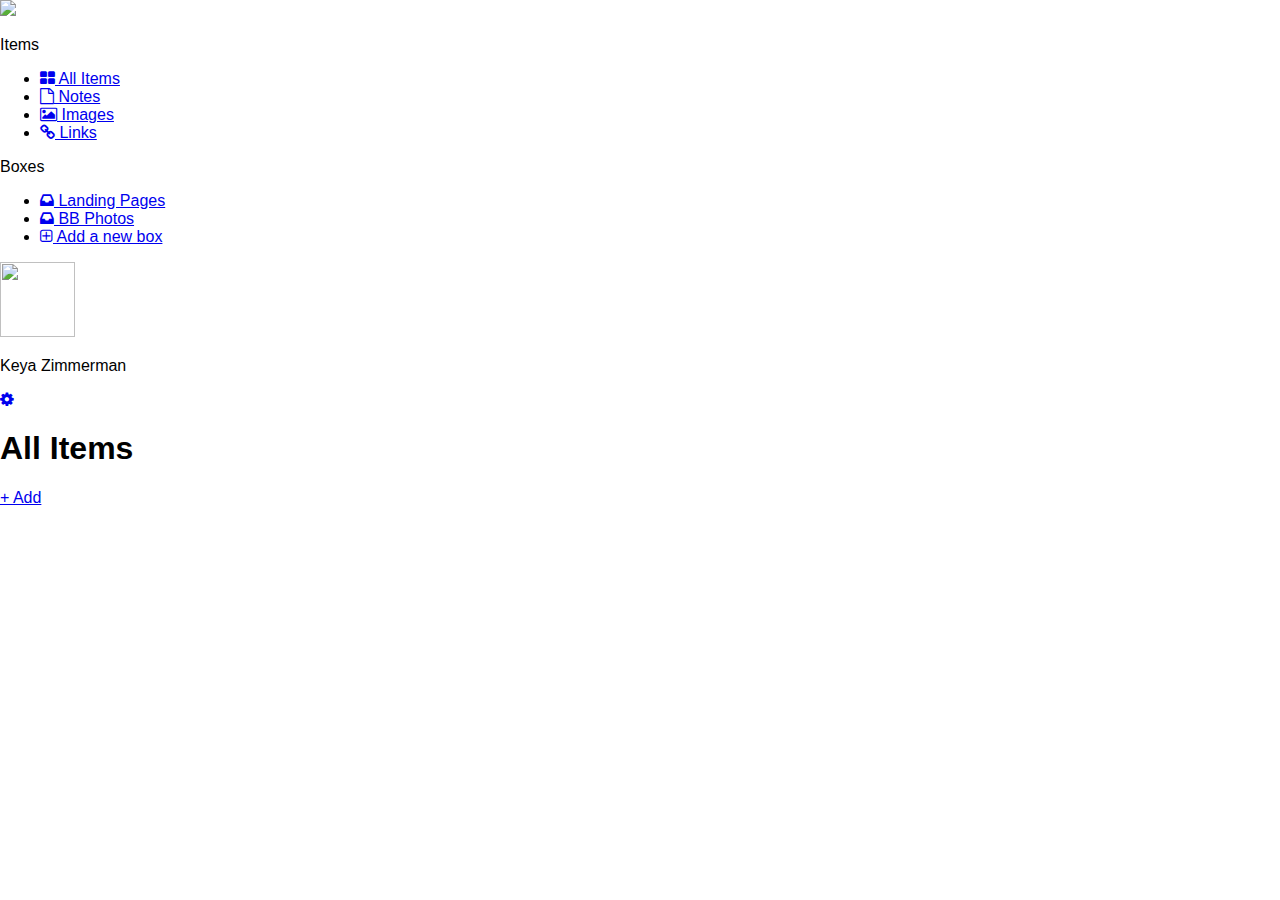
==== dashboard.html @ 2f939680 "Checkpoint 33 completed: Dashboard" ====
<!DOCTYPE html>
 <html lang="en-us">
  <head>
   <meta http-equiv="X-UA-Compatible" content="IE=Edge">
   <meta name="viewport" content="width=device-width, initial-scale=1">
   <meta charset="UTF-8">
 
   <title>Dashboard | Blocbox</title>
 
   <!-- Google Fonts -->
   <link href='http://fonts.googleapis.com/css?family=Lato:300,400,700,300italic,400italic,700italic|Varela+Round' rel='stylesheet' type='text/css'>
 
   <!-- CSS -->
   <link rel="stylesheet" href="css/normalize.css">
   <link rel="stylesheet" href="css/style.css">
   <link rel="stylesheet" href="css/font-awesome.css">
 
  </head>
  <body class="dashboard">
     <!-- LEFT NAV -->
     <nav id="left-nav" class="left-nav">
       <a href="#" class="site-logo"><img src="images/site-logo.png" /></a>
       <div class="items">
         <p>Items</p>
         <ul>
           <li><a href="#"><i class="fa fa-th-large"></i> All Items</a></li>
           <li><a href="#"><i class="fa fa-file-o"></i> Notes</a></li>
           <li><a href="#"><i class="fa fa-picture-o"></i> Images</a></li>
           <li><a href="#"><i class="fa fa-link"></i> Links</a></li>
         </ul>
         <p>Boxes</p>
         <ul>
           <li><a href="#"><i class="fa fa-inbox"></i> Landing Pages</a></li>
           <li><a href="#"><i class="fa fa-inbox"></i> BB Photos</a></li>
           <li><a href="#"><i class="fa fa-plus-square-o"></i> Add a new box</a></li>
         </ul>
       </div>
       <div class="settings">
        <img width="75" height="75" src="/Users/v644093/Downloads/Bloc/BlocBox/images/testimonial.png">
        <p>Keya Zimmerman</p>
        <a href="#"><i class="fa fa-cog"></i></a>
       </div>
     </nav>
     <main role="main">
   <!-- Benefits -->
   <section class="content">
     <div class="container">
       <div class="header">
         <h1>All Items</h1>
         <a href="#" class="btn">+ Add</a>
       </div>
     </div>
     <div class="container">
       <div class="content-item">
         <div class="item-box">
         </div>
       </div>
       <div class="content-item">
         <div class="item-box">
         </div>
       </div>
       <div class="content-item">
         <div class="item-box">
         </div>
       </div>
       <div class="content-item">
         <div class="item-box">
         </div>
       </div>
       <div class="content-item">
         <div class="item-box">
         </div>
       </div>
       <div class="content-item">
         <div class="item-box">
         </div>
       </div>
       <div class="content-item">
         <div class="item-box">
         </div>
       </div>
       <div class="content-item">
         <div class="item-box">
         </div>
       </div>
       <div class="content-item">
         <div class="item-box">
         </div>
       </div>
       <div class="content-item">
         <div class="item-box">
         </div>
       </div>
     </div>
   </section>
 </main>
   </body>
 </html>
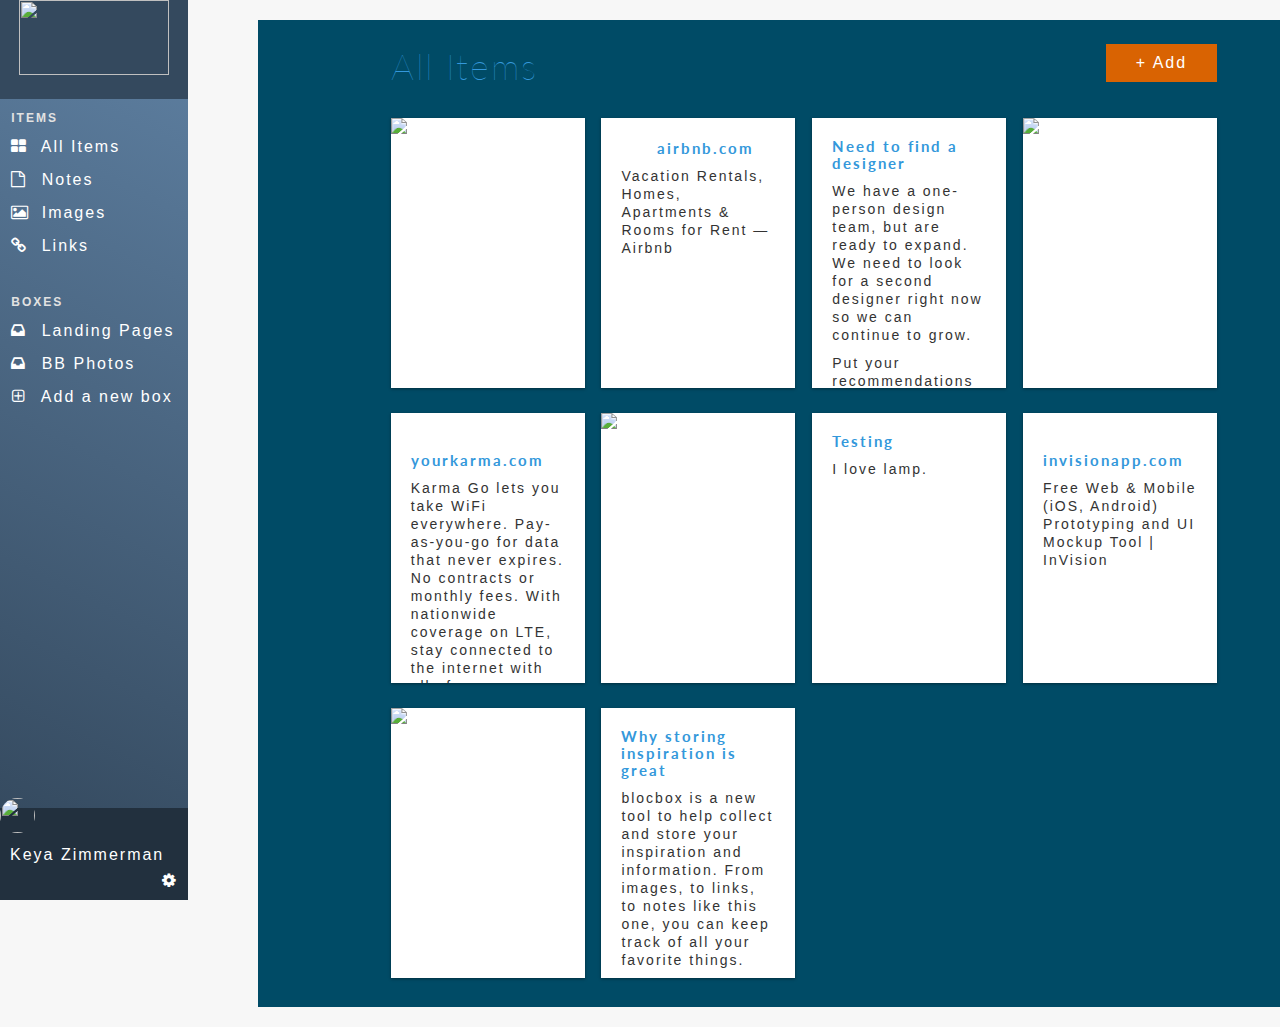
==== commit eb584818: "Checkpoint 34 completed" ====
--- a/dashboard.html
+++ b/dashboard.html
@@ -12,14 +12,14 @@
  
    <!-- CSS -->
    <link rel="stylesheet" href="css/normalize.css">
-   <link rel="stylesheet" href="css/style.css">
+   <link rel="stylesheet" href="css/blocbox.css">
    <link rel="stylesheet" href="css/font-awesome.css">
  
   </head>
   <body class="dashboard">
      <!-- LEFT NAV -->
      <nav id="left-nav" class="left-nav">
-       <a href="#" class="site-logo"><img src="images/site-logo.png" /></a>
+       <a href="#" class="site-logo"><img width="150" height="75" src="/Users/v644093/Downloads/Bloc/BlocBox/images/blocboxlogo.png" /></a>
        <div class="items">
          <p>Items</p>
          <ul>
@@ -50,48 +50,68 @@
          <a href="#" class="btn">+ Add</a>
        </div>
      </div>
-     <div class="container">
-       <div class="content-item">
-         <div class="item-box">
-         </div>
-       </div>
-       <div class="content-item">
-         <div class="item-box">
-         </div>
-       </div>
-       <div class="content-item">
-         <div class="item-box">
-         </div>
-       </div>
-       <div class="content-item">
-         <div class="item-box">
-         </div>
-       </div>
-       <div class="content-item">
-         <div class="item-box">
-         </div>
-       </div>
-       <div class="content-item">
-         <div class="item-box">
-         </div>
-       </div>
-       <div class="content-item">
-         <div class="item-box">
-         </div>
-       </div>
-       <div class="content-item">
-         <div class="item-box">
-         </div>
-       </div>
-       <div class="content-item">
-         <div class="item-box">
-         </div>
-       </div>
-       <div class="content-item">
-         <div class="item-box">
-         </div>
-       </div>
-     </div>
+      <div class="container">
+        <div class="content-item">
+          <div class="item-box">
+          <img src="http://static.pexels.com/wp-content/uploads/2014/11/red-wine-tapas-3540-825x550.jpg">
+          </div>
+        </div>
+        <div class="content-item">
+          <div class="item-box">
+         <h2><img class="favicon" src="https://www.airbnb.com/favicon.ico"> <a href="#">airbnb.com</a></h2>
+         <p>Vacation Rentals, Homes, Apartments &amp; Rooms for Rent &mdash; Airbnb</p>
+          </div>
+        </div>
+        <div class="content-item">
+          <div class="item-box">
+          <h2><a href="#">Need to find a designer</a></h2>
+          <p>We have a one-person design team, but are ready to expand. We need to look for a second designer right now so we can continue to grow.</p>
+          <p>Put your recommendations here so we can view all of them. ...</p>
+          </div>
+        </div>
+        <div class="content-item">
+          <div class="item-box">
+          <img src="http://41.media.tumblr.com/90ef0b4692e0ba4df321674c3572e5ba/tumblr_ndyve8fmFa1tubinno1_r1_1280.jpg">
+          </div>
+        </div>
+        <div class="content-item">
+          <div class="item-box">
+          <h2><img class="favicon" src="https://www.yourkarma.com/favicon.ico"> <a href="#">yourkarma.com</a></h2>
+          <p>Karma Go lets you take WiFi everywhere. Pay-as-you-go for data that never expires. No contracts or monthly fees. With nationwide coverage on LTE, stay connected to the internet with all of your devices, seamlessly.</p>
+          </div>
+        </div>
+        <div class="content-item">
+          <div class="item-box">
+          <img src="http://41.media.tumblr.com/0390d80d6c8cc4a7096033182a4bfe8a/tumblr_ndyvukSjNl1tubinno1_1280.jpg">
+          </div>
+        </div>
+        <div class="content-item">
+          <div class="item-box">
+          <h2><a href="#">Testing</a></h2>
+          <p>I love lamp.</p>
+          </div>
+        </div>
+        <div class="content-item">
+          <div class="item-box">
+          <h2><img class="favicon" src="https://www.invisionapp.com/favicon.ico"> <a href="#">invisionapp.com</a></h2>
+          <p>Free Web &amp; Mobile (iOS, Android) Prototyping and UI Mockup Tool | InVision</p>
+          </div>
+        </div>
+        <div class="content-item">
+          <div class="item-box">
+          <img src="http://41.media.tumblr.com/fddb3f2b0bdf390efd7ea87372e75fa5/tumblr_ndyg3pYbKW1tubinno1_1280.jpg">
+          </div>
+        </div>
+        <div class="content-item">
+          <div class="item-box">
+          <h2><a href="#">Why storing inspiration is great</a></h2>
+          <p>blocbox is a new tool to help collect and store your inspiration and information. From images, to links, to notes like this one, you can keep track of all your favorite things.</p>
+          </div>
+        </div>
+      </div> 
+    </section>
+  </main>
+
    </section>
  </main>
    </body>
--- a/css/blocbox.css
+++ b/css/blocbox.css
@@ -0,0 +1,556 @@
+html, body {
+  overflow-x: hidden;
+}
+
+body {
+  font-family: 'Rubik', Helvetica, Arial, sans-serif;
+  letter-spacing: 2px;
+  color: #333333;
+}
+
+h1, h2, h3, h4 {
+  font-family: 'Quando', Helvetica, Arial, sans-serif;
+}
+
+p {
+  font-size: 16px;
+  line-height: 19px;
+  font-weight: 100;
+}
+
+a {
+  text-decoration: none;
+}
+
+ul {
+  list-style: none;
+}
+
+header nav {
+  padding: 3% 0;
+  font-size: 1em;
+}
+
+header {
+  margin-bottom: 0;
+}
+
+header nav ul {
+   display:inline;
+   text-align: right;
+   float:right;
+   margin:-20px;;
+ }
+
+header nav ul > li {
+  float: left;
+  display: inline;
+  padding: 25px 20px;
+}
+
+.footer {
+  text-align: center;
+  align-content: center;
+  background: #004b66;
+  padding: 10px 0;
+  color: white;
+}
+
+.footer p {
+  color: #a4a3a3;
+}
+
+.footer a {
+  color: white;
+}
+
+.contactbuttons {
+  padding-top: 20px;
+  width: 50%;
+  margin-left: 41%;
+  color: #d96302;
+
+}
+
+.social {
+  float: left;
+  margin-left: 30px;
+}
+
+.link {
+  float: left;
+  margin-left: 30px;
+}
+
+.links {
+  width: 50%;
+  margin-left: 34%;
+}
+
+.container {
+
+  padding-left: 5px;
+  padding-right: 5px;
+  position: relative;
+}
+
+.container:before,
+.container:after {
+  content: " ";
+  display: table;
+}
+
+.container:after {
+  clear: both;
+}
+
+.one-half, .one-third {
+  width: 94%;
+  float: left;
+  position: relative;
+  min-height: 1px;
+  margin: 0, 4%, 20px;
+}
+
+@media (min-width: 768px) {
+  .container {
+    width: 750px;
+  }
+}
+
+@media (min-width: 992px) {
+  .container {
+    width: 970px;
+  }
+  
+  .one-half {
+    width: 48%;
+  }
+  
+  .one-third {
+    width: 25.33333%;
+  }
+}
+
+@media (min-width: 1200px) {
+  .container {
+    width: 1170px;
+    margin: 0 10%;
+  }
+}
+
+#logo {
+  vertical-align: middle;
+  float: left;
+  margin-left: 5%;
+}
+
+#herotext {
+  padding-left: 50px;
+  float:right;
+  width: 45%;
+}
+
+#herotext > a {
+  padding: 5px 15px;
+  color: black;
+  background: #d96302;
+  margin-top: 50px;
+  margin-left: 25%;
+}
+
+.herocaption {
+  padding-left: 50px;
+  font-size: 2.3em;
+  text-shadow: 2px 2px #3E3D3D;
+}
+
+#herodesc {
+  font-family: 'Rubik', Helvetica, Arial, sans-serif;
+  font-size: 1.4em;
+  text-align: center;
+}
+
+#hero {
+  color: white;
+  background: url(/Users/v644093/Downloads/Bloc/BlocBox/images/background.jpg) no-repeat center center; 
+  -webkit-background-size: cover;
+  -moz-background-size: cover;
+  -o-background-size: cover;
+  background-size: cover;
+  height: 100vh;
+}
+
+#menu {
+  float: left;
+}
+
+#features {
+  clear:both;
+}
+
+.feature {
+  clear:both;
+}
+
+.featuredetailleft {
+  margin-top: 90px;
+  width: 400px;
+  margin-right: -50px;
+  text-align: right;
+  padding: 10px 50px;
+}
+
+.featuredetailright {
+  margin-top: 80px;
+  width: 400px;
+  text-align: left;
+  margin-right: 100px;
+
+  padding: 10px 0;
+}
+
+#signbuttons {
+  float: right;
+  
+}
+
+#signbuttons a {
+  color: white;
+}
+
+
+.testimonials {
+  margin-top: 450px;
+  background-color: #004b66;
+  padding: 50px 100px;
+}
+
+#testimonialsheading {
+  text-align: center;
+  color: white;
+}
+
+.testdesc {
+  float: right;
+  color: white;
+  width: 700px;
+  margin-top: 30px;
+}
+
+.testimage {
+  margin-left: 150px;
+  margin-top: -10px;
+}
+
+#testimonialstab {
+  margin-bottom: 100px;
+  margin-left: auto;
+  margin-right: auto;
+}
+
+.pricing {
+  text-align: center;
+  padding: 50px 0;
+  clear:both;
+}
+
+.pricing:after {
+  content: " ";
+  display: table;
+}
+
+.pricing:after {
+  clear:both;
+}
+
+.pricing h1 {
+  font-size: 3em;
+  margin-bottom: -10px;
+  color: #004b66;
+}
+
+.pricingbox {
+  padding: 20px 0 30px 0;
+  border: 1px solid lightgray;
+  margin-left: 70px;
+  margin-top: 40px;
+  box-shadow: 1px 1px 1px lightgray;
+}
+
+.testdot {
+  float: left;
+  padding-top: 30px;
+  
+}
+
+.starttrial {
+  margin-top: 50px;
+}
+
+.starttrial1 {
+  margin-top: 85px;
+}
+
+.videoimageleft {
+  margin-top: 50px;
+  margin-left: 100px;
+  padding: 20px 0;
+}
+.videoimageright {
+  margin-left: 200px;
+  margin-top: 50px;
+  padding: 20px 0;
+}
+
+.tabs {
+  position: relative;   
+  min-height: 270px; /* This part sucks */
+  clear: both;
+  margin-top: 30px;
+  margin-bottom: 0;
+  
+}
+.tab {
+  float: left;
+  margin-left: 275px;
+}
+.tab label {
+  background: url(/Users/v644093/Downloads/Bloc/BlocBox/images/testimonialbutton.png) no-repeat center center; 
+  padding: 20px;
+  
+  /*border: 1px solid #ccc; */
+  
+
+  position: relative;
+}
+.tab [type=radio] {
+  display: none;   
+}
+.content {
+  position: absolute;
+  top: 20px;
+  left: 70px;
+  background: #004b66;
+  right: 0;
+  bottom: 0;
+  padding: 40px 0 0 0;
+}
+[type=radio]:checked ~ label {
+  background: url(/Users/v644093/Downloads/Bloc/BlocBox/images/testimonialbuttonselected.png) no-repeat center center; 
+  z-index: 2;
+}
+[type=radio]:checked ~ label ~ .content {
+  z-index: 1;
+}
+
+.dashboard {
+   background:#F7F7F7;
+ }
+ .left-nav {
+   height: 100vh;
+   width:14.66666667%;
+   color:#FFFFFF;
+   background: #34495E;
+   background-image: linear-gradient(206deg, #5F81A3 0%, #34495E 94%);
+   float:left;
+   position: fixed;
+   display:block;
+ }
+ .left-nav .site-logo {
+   padding:20px 0;
+   background:#34495E;
+   display:block;
+   text-align: center;
+ }
+ .left-nav .items {
+   padding:0 6%;
+ }
+ .left-nav .items p {
+   font-weight: 600;
+   text-transform: uppercase;
+   font-size: 12px;
+   color: #E2E2E2;
+   line-height: 15px;
+ }
+ .left-nav .items ul {
+   margin:0 0 40px;
+   padding:0;
+ }
+ .left-nav .items ul li {
+   list-style-type: none;
+   margin-bottom: 15px;
+ }
+ .left-nav .items ul li a {
+   color:#FFFFFF;
+   text-decoration: none;
+   font-weight: 100;
+ }
+ .left-nav .items ul li a i {
+   width:16px;
+   text-align: center;
+   margin-right:8px;
+ }
+ 
+ /* LEFT NAVBAR SETTINGS */
+ .left-nav .settings {
+   position:absolute;
+   background:#22303E;
+   width:100%;
+   bottom:0;
+   left:0;
+   right:0;
+   padding:10px 0;
+ }
+ .left-nav .settings img {
+   height:35px;
+   width:35px;
+   border-radius: 50%;
+   margin-left:10px;
+   display: inline-block;
+ }
+ .left-nav .settings p {
+   display: inline-block;
+   vertical-align: top;
+   padding-top: 8px;
+   font-weight: 400;
+   margin:0 0 0 10px;
+ }
+ .left-nav .settings a {
+   color:#FFFFFF;
+   text-decoration: none;
+   text-align: right;
+   float: right;
+   margin-right:10px;
+   margin-top:8px;
+ }
+ 
+ .content {
+   padding:6em 1% 1.5em;
+   float:right;
+   width:98%;
+   position: relative;
+ }
+ .content .header {
+   margin:0 1% 20px;
+ }
+ .content .header h1 {
+   font-family: "Lato", Helvetica, Arial, sans-serif;
+   font-weight: 100;
+   margin:0 0 30px;
+   font-size: 36px;
+   color: #3498DB;
+   line-height: 44px;
+   float: left;
+   display:inline-block;
+ }
+ .content .header > a {
+   float:right;
+ }
+ .content-item {
+   width:96%;
+   margin:0 2% 25px;
+   float:left;
+   display:block;
+ }
+ .item-box {
+   display:block;
+   height:230px;
+   background: #FFFFFF;
+   box-shadow: 0px 1px 3px 0px rgba(0,0,0,0.40);
+   position: relative;
+   overflow: hidden;
+   padding:20px;
+ }
+ 
+ /* Larger Mobile Devices */
+ @media (min-width:460px) {
+   .content {
+     padding:1.5em 1%;
+     float:right;
+     width:90%;
+     position: relative;
+   }
+   .content-item {
+     width:46%;
+     margin:0 2% 25px;
+     float:left;
+     display:block;
+   }
+ }
+/* Tablets */
+ @media (min-width:768px) {
+   .content {
+     padding:1.5em 5%;
+     float:right;
+     width:90%;
+     position: relative;
+   }
+   .content > .container {
+     width:700px;
+   }
+   .content-item {
+     width:31.33333%;
+     margin:0 1% 25px;
+   }
+ }
+/* Laptops and Desktops */
+ @media (min-width:992px) {
+   .content {
+     padding:1.5em 1%;
+     float:right;
+     width:83.33333333%;
+     position: relative;
+   }
+   .content > .container {
+     width:auto;
+   }
+   .content-item {
+     width:23%;
+     margin:0 1% 25px;
+   }
+ }
+ 
+ .item-box > img {
+   position:absolute;
+   height:100%;
+   width:auto;
+   top:0;
+   left:0;
+   right:0;
+ }
+ .item-box h2 {
+   font-family: 'Lato', Helvetica, Arial, sans-serif;
+   font-weight: 700;
+   font-size: 15px;
+   line-height: 17px;
+   margin:0;
+ }
+ .item-box h2 a {
+   color: #3498DB;
+   text-decoration: none;
+ }
+ .item-box h2 img {
+   width:20px;
+   height:16px;
+   position:relative;
+   top:2px;
+   margin-right:10px;
+ }
+ .item-box p {
+   font-size: 14px;
+   color: #333333;
+   line-height: 18px;
+   margin:10px 0 0;
+ }
+ 
+ .header a {
+  background: #d96302;
+  color: white;
+  padding: 10px 30px;
+ }
+ 
+ #left-nav img {
+  padding:-20px;
+  margin: -20px 0;
+ }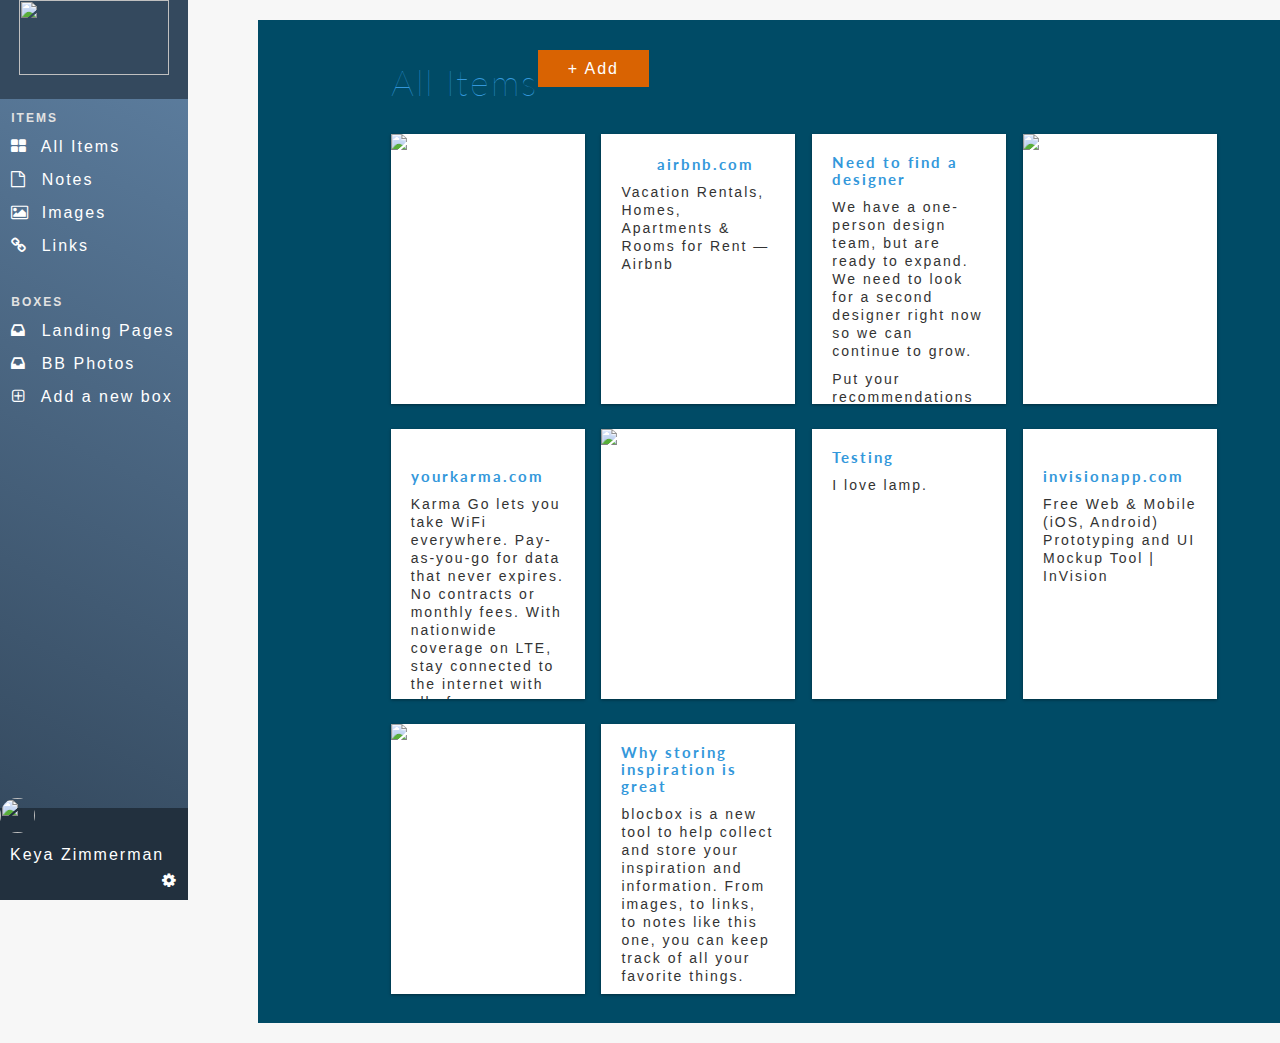
==== commit 178ee83e: "Checkpoint 35 completed | Javascript" ====
--- a/dashboard.html
+++ b/dashboard.html
@@ -14,20 +14,25 @@
    <link rel="stylesheet" href="css/normalize.css">
    <link rel="stylesheet" href="css/blocbox.css">
    <link rel="stylesheet" href="css/font-awesome.css">
+   <link rel="stylesheet" href="/Users/v644093/Downloads/Bloc/BlocBox/css/dropit.css">
  
   </head>
   <body class="dashboard">
+    <!-- RESPONSIVE NAV -->
+   <a class="hamburger" id="menu" href="#">&#9776;</a>
      <!-- LEFT NAV -->
      <nav id="left-nav" class="left-nav">
        <a href="#" class="site-logo"><img width="150" height="75" src="/Users/v644093/Downloads/Bloc/BlocBox/images/blocboxlogo.png" /></a>
        <div class="items">
          <p>Items</p>
+         <div id="test">
          <ul>
            <li><a href="#"><i class="fa fa-th-large"></i> All Items</a></li>
            <li><a href="#"><i class="fa fa-file-o"></i> Notes</a></li>
            <li><a href="#"><i class="fa fa-picture-o"></i> Images</a></li>
            <li><a href="#"><i class="fa fa-link"></i> Links</a></li>
          </ul>
+         </div>
          <p>Boxes</p>
          <ul>
            <li><a href="#"><i class="fa fa-inbox"></i> Landing Pages</a></li>
@@ -47,7 +52,16 @@
      <div class="container">
        <div class="header">
          <h1>All Items</h1>
-         <a href="#" class="btn">+ Add</a>
+         <ul class="menu">
+            <li>
+              <a href="#" class="btn">+ Add</a>
+              <ul>
+                  <li><a href="#"><i class="fa fa-file-o"></i> Note</a></li>
+                  <li><a href="#"><i class="fa fa-picture-o"></i> Image</a></li>
+                  <li><a href="#"><i class="fa fa-link"></i> Link</a></li>
+              </ul>
+            </li>
+          </ul>
        </div>
      </div>
       <div class="container">
@@ -114,5 +128,13 @@
 
    </section>
  </main>
+ <script src="js/jquery-2.1.3.min.js"></script>
+   <script src="js/dropit.js"></script>
+   <script type="text/javascript">
+     $(".menu").dropit();
+     $( "#menu" ).click(function() {
+         $("#left-nav").toggleClass("open", 200);
+     });
+   </script>
    </body>
  </html>--- a/css/blocbox.css
+++ b/css/blocbox.css
@@ -348,15 +348,72 @@
    background:#F7F7F7;
  }
  .left-nav {
-   height: 100vh;
-   width:14.66666667%;
-   color:#FFFFFF;
-   background: #34495E;
-   background-image: linear-gradient(206deg, #5F81A3 0%, #34495E 94%);
-   float:left;
-   position: fixed;
+   height: 100%;
+   width:280px;
+   position: absolute;
+   -webkit-transition: all 0.3s ease-in-out;
+   -moz-transition: all 0.3s ease-in-out;
+   -o-transition: all 0.3s ease-in-out;
+   transition: all 0.3s ease-in-out;
+   transform: translate(-280px,0);
+     -webkit-transform: translate(-280px,0); /** Chrome & Safari **/
+     -o-transform: translate(-280px,0); /** Opera **/
+     -moz-transform: translate(-280px,0); /** Firefox **/
+ }
+ 
+ .left-nav.open {
    display:block;
- }
+   width:280px;
+   -webkit-transition: all 0.3s ease-in-out;
+   -moz-transition: all 0.3s ease-in-out;
+   -o-transition: all 0.3s ease-in-out;
+   transition: all 0.3s ease-in-out;
+   transform: translate(0,0);
+     -webkit-transform: translate(0,0); /** Chrome & Safari **/
+     -o-transform: translate(0,0); /** Opera **/
+     -moz-transform: translate(0,0); /** Firefox **/
+     z-index: 100;
+ }
+ .hamburger {
+   position:absolute;
+   z-index: 1000;
+   background:#34495E;
+   color:#FFF;
+   text-decoration: none;
+   font-size: 22px;
+   padding: 10px 15px;
+   border-radius: 4px;
+   left: 5px;
+   top: 15px;
+ }
+ 
+ @media (min-width:992px) {
+   .left-nav {
+     height: 100vh;
+     width:14.66666667%;
+     color:#FFFFFF;
+     background: #34495E;
+     background-image: linear-gradient(206deg, #5F81A3 0%, #34495E 94%);
+     float:left;
+     position: fixed;
+     display:block;
+     transform: translate(0,0);
+     -webkit-transform: translate(0,0); /** Chrome & Safari **/
+     -o-transform: translate(0,0); /** Opera **/
+     -moz-transform: translate(0,0); /** Firefox **/
+   }
+   .left-nav.open {
+     width:14.66666667%;
+     transform: translate(0,0);
+     -webkit-transform: translate(0,0); /** Chrome & Safari **/
+     -o-transform: translate(0,0); /** Opera **/
+     -moz-transform: translate(0,0); /** Firefox **/
+   }
+   .hamburger {
+     display:none;
+   }
+ }
+ 
  .left-nav .site-logo {
    padding:20px 0;
    background:#34495E;
@@ -553,4 +610,6 @@
  #left-nav img {
   padding:-20px;
   margin: -20px 0;
- }+ }
+
+
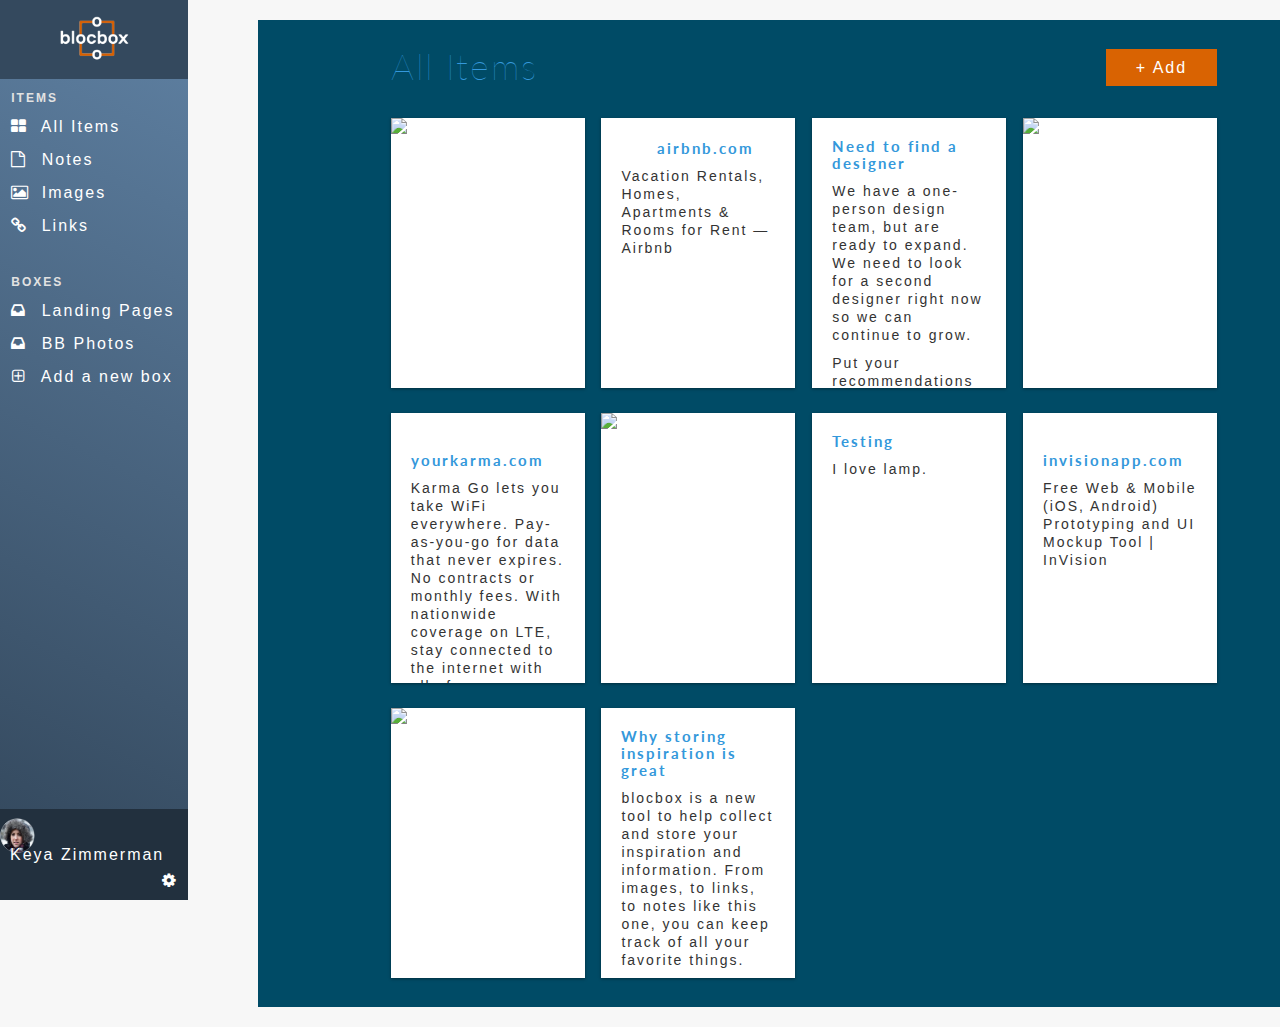
==== commit b0a3b2a0: "Fixed CSS,images loading issue" ====
--- a/dashboard.html
+++ b/dashboard.html
@@ -14,7 +14,7 @@
    <link rel="stylesheet" href="css/normalize.css">
    <link rel="stylesheet" href="css/blocbox.css">
    <link rel="stylesheet" href="css/font-awesome.css">
-   <link rel="stylesheet" href="/Users/v644093/Downloads/Bloc/BlocBox/css/dropit.css">
+   <link rel="stylesheet" href="css/dropit.css">
  
   </head>
   <body class="dashboard">
@@ -22,7 +22,7 @@
    <a class="hamburger" id="menu" href="#">&#9776;</a>
      <!-- LEFT NAV -->
      <nav id="left-nav" class="left-nav">
-       <a href="#" class="site-logo"><img width="150" height="75" src="/Users/v644093/Downloads/Bloc/BlocBox/images/blocboxlogo.png" /></a>
+       <a href="#" class="site-logo"><img width="150" height="75" src="images/blocboxlogo.png" /></a>
        <div class="items">
          <p>Items</p>
          <div id="test">
@@ -41,7 +41,7 @@
          </ul>
        </div>
        <div class="settings">
-        <img width="75" height="75" src="/Users/v644093/Downloads/Bloc/BlocBox/images/testimonial.png">
+        <img width="75" height="75" src="images/testimonial.png">
         <p>Keya Zimmerman</p>
         <a href="#"><i class="fa fa-cog"></i></a>
        </div>
--- a/css/dropit.css
+++ b/css/dropit.css
@@ -0,0 +1,60 @@
+/*
+ * Dropit v1.1.0
+ * http://dev7studios.com/dropit
+ *
+ * Copyright 2012, Dev7studios
+ * Free to use and abuse under the MIT license.
+ * http://www.opensource.org/licenses/mit-license.php
+ */
+
+/* These styles assume you are using ul and li */
+.dropit {
+    list-style: none;
+	padding: 0;
+	margin: 15px 0 0;
+  float:right;
+  display:inline-block;
+}
+.dropit .dropit-trigger { position: relative; }
+.dropit .dropit-submenu {
+    position: absolute;
+    top: 100%;
+    right: 0;
+    z-index: 1000;
+    display: none;
+    min-width: 150px;
+    list-style: none;
+	padding: 20px;
+	margin: 20px 0 0;
+}
+.dropit .dropit-open .dropit-submenu { display: block;
+background: #FFFFFF;
+   box-shadow: 0px 2px 4px 0px rgba(0,0,0,0.30);
+   border-radius: 4px;
+   }
+   
+   .dropit .dropit-open .dropit-submenu:after {
+  content: " ";
+  position: absolute;
+  border-style: solid;
+  border-width: 0 8px 8px;
+  border-color: #FFFFFF transparent;
+  display: block;
+  width: 0;
+  z-index: 1;
+  top: -8px;
+  right: 10px;
+ }
+ .dropit .dropit-open .dropit-submenu li {
+  display: block;
+  margin-bottom: 20px;
+ }
+ .dropit .dropit-open .dropit-submenu li:last-child {
+  margin-bottom: 0px;
+ }
+ .dropit .dropit-open .dropit-submenu li a {
+  color:#34495E;
+  text-decoration: none;
+  font-family: "Lato", Helvetica, Arial, sans-serif;
+  font-weight:100;
+ }
